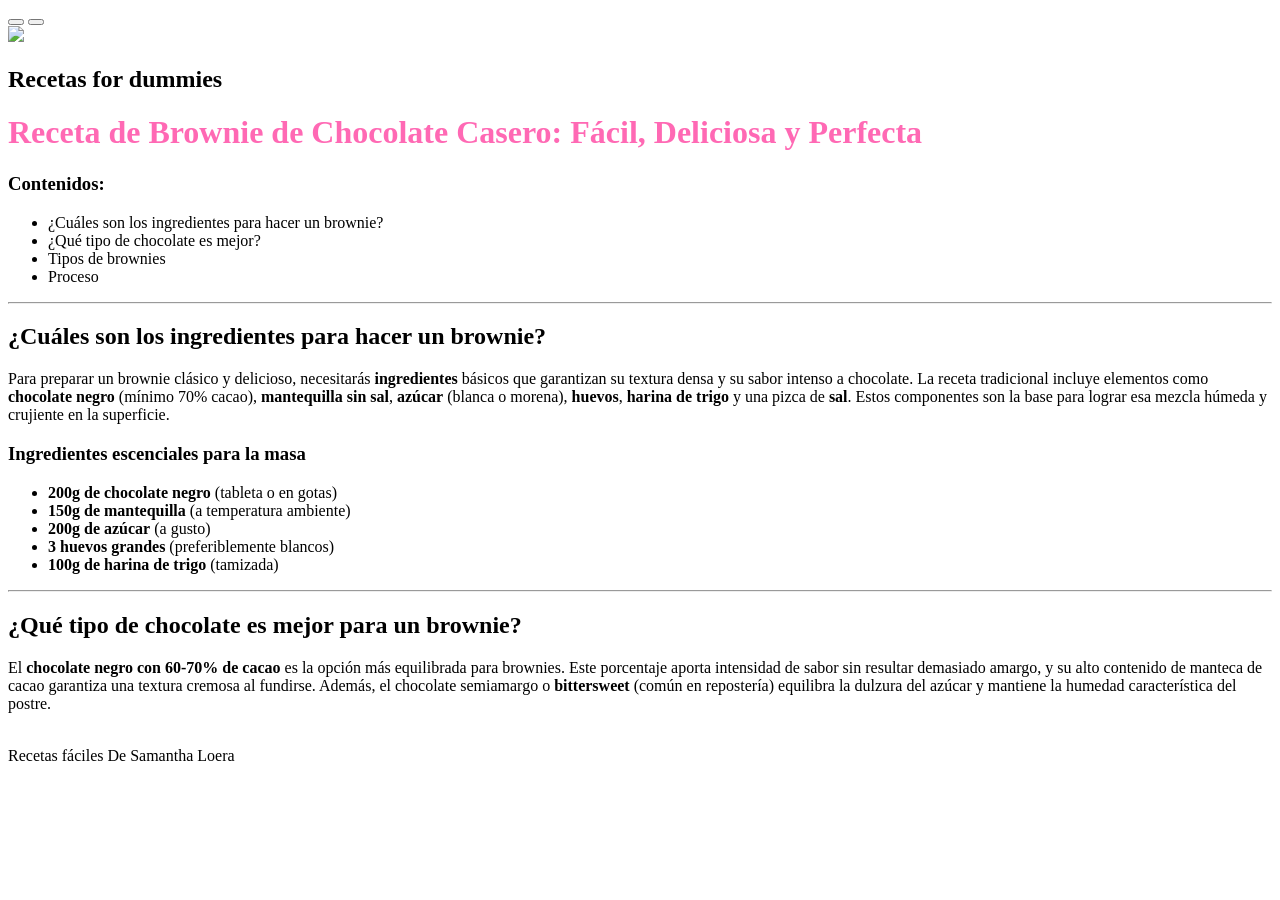
==== index.html @ 363bcb5f "Actualizar index.html" ====
<!DOCTYPE html>
<html lang="en">
<head>
    <meta charset="UTF-8">
    <meta name="viewport" content="width=device-width, initial-scale=1.0">
    <title>Document</title>
</head>
<body>
    <head>
        <button><link rel="stylesheet" href="css/estilos.css"></button>
<button><link rel="stylesheet" href="HTML/idk.html"></button>
    </head>
      <body>
  <header>
  <nav style="align-items: center;">
    <tr>
        <td><img src="https://encrypted-tbn0.gstatic.com/images?q=tbn:ANd9GcQEp4kyVL-8iE-N4a1rpDu3rbWbdtvwKfJ5xAnlfejvLQ&s.jpg"></td>
        <td><h1 class="title">Recetas for dummies</h1></td>
    </tr>
  </nav>
  </header>
  <main>
  <h1 style="color:hotpink;">Receta de Brownie de Chocolate Casero: Fácil, Deliciosa y Perfecta</h1>

<p>
    <h3>Contenidos:</h3>
    <ul>
        <li>¿Cuáles son los ingredientes para hacer un brownie?</li>
        <li>¿Qué tipo de chocolate es mejor?</li>
        <li>Tipos de brownies</li>
        <li>Proceso</li>
    </ul>
   
    <hr>
    <h2>¿Cuáles son los ingredientes para hacer un brownie?</h2>
    <body>
    Para preparar un brownie clásico y delicioso, necesitarás <strong>ingredientes</strong> básicos que garantizan su textura densa y su sabor intenso a chocolate. La receta tradicional incluye elementos como <strong>chocolate negro</strong> (mínimo 70% cacao), <strong>mantequilla sin sal</strong>, <strong>azúcar</strong> (blanca o morena), <strong>huevos</strong>, <strong>harina de trigo</strong> y una pizca de <strong>sal</strong>. Estos componentes son la base para lograr esa mezcla húmeda y crujiente en la superficie.
    </body><br>
    
    <h3>Ingredientes escenciales para la masa</h3>
        <ul>
        <li><strong>200g de chocolate negro</strong> (tableta o en gotas)</li>
        <li><strong>150g de mantequilla</strong> (a temperatura ambiente)</li>
        <li><strong>200g de azúcar</strong> (a gusto)</li>
        <li><strong>3 huevos grandes</strong> (preferiblemente blancos)
        <li><strong>100g de harina de trigo</strong> (tamizada)</li>
    </ul>
    <hr>
    <h2>¿Qué tipo de chocolate es mejor para un brownie?</h2>
    <body>
    El <strong>chocolate negro con 60-70% de cacao</strong> es la opción más equilibrada para brownies. Este porcentaje aporta intensidad de sabor sin resultar demasiado amargo, y su alto contenido de manteca de cacao garantiza una textura cremosa al fundirse. Además, el chocolate semiamargo o <strong>bittersweet</strong> (común en repostería) equilibra la dulzura del azúcar y mantiene la humedad característica del postre.
  </main>
  <footer>
  <p class="texto footer"></p>
 <p> <br>
Recetas fáciles
De Samantha Loera
 </br>
  </p>
  </footer>
</body>
</html>
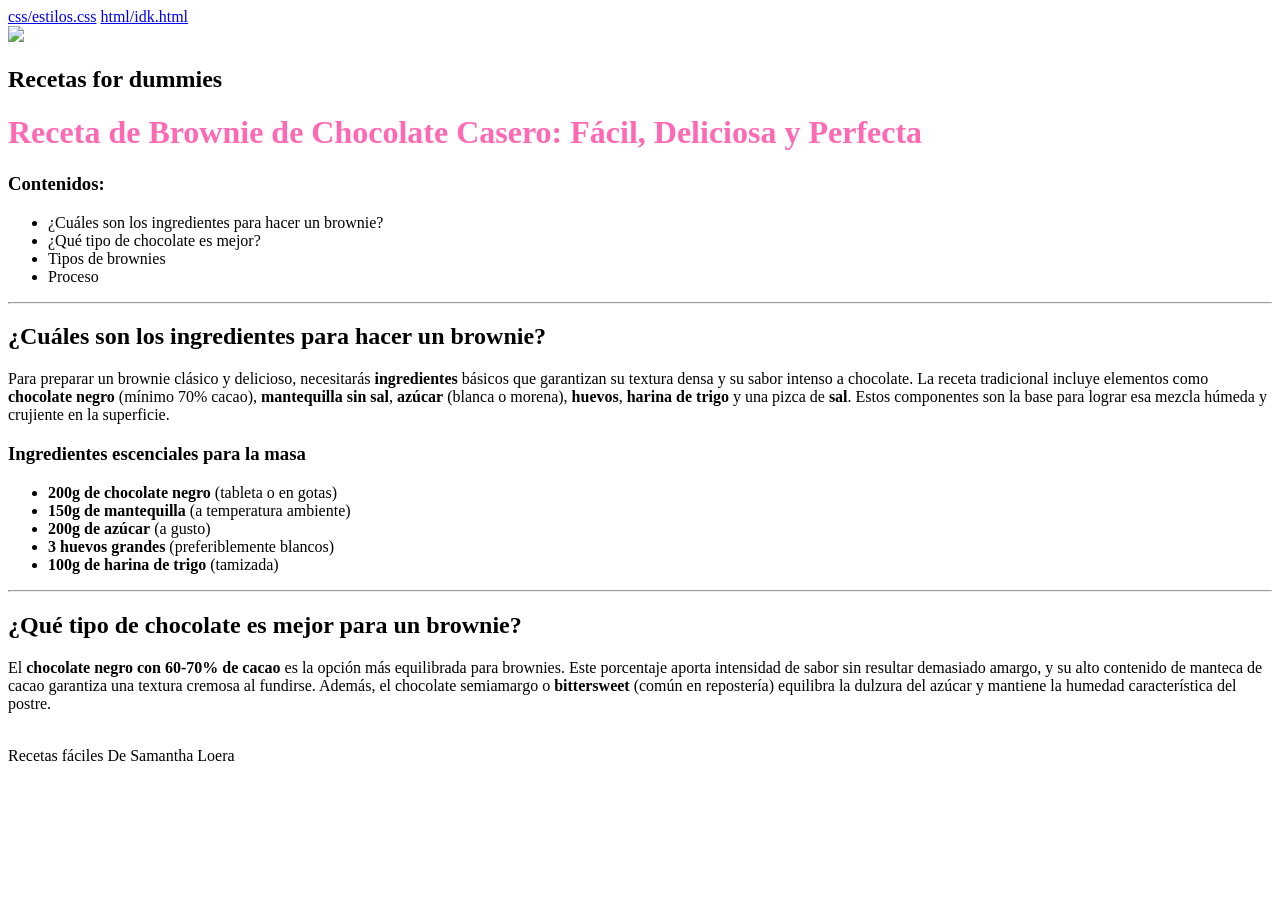
==== commit 413548e6: "Actualizar index.html" ====
--- a/index.html
+++ b/index.html
@@ -6,9 +6,9 @@
     <title>Document</title>
 </head>
 <body>
-    <head>
-        <button><link rel="stylesheet" href="css/estilos.css"></button>
-<button><link rel="stylesheet" href="HTML/idk.html"></button>
+    <head>
+<a href="url">css/estilos.css</a>
+<a href="url">html/idk.html</a>
     </head>
       <body>
   <header>
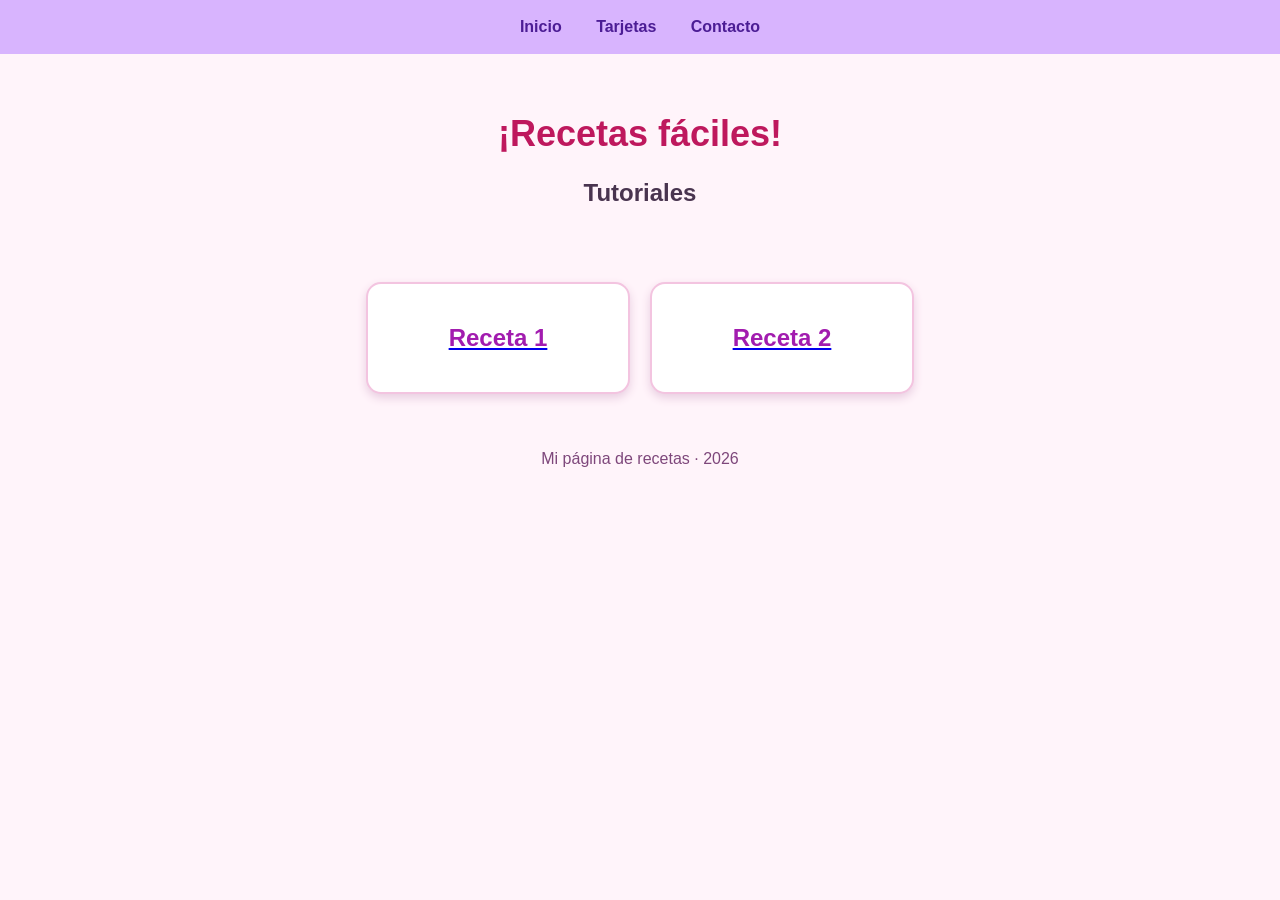
==== commit 51fda5d4: "index.html" ====
--- a/index.html
+++ b/index.html
@@ -1,62 +1,40 @@
 <!DOCTYPE html>
-<html lang="en">
+<html lang="es">
 <head>
     <meta charset="UTF-8">
     <meta name="viewport" content="width=device-width, initial-scale=1.0">
-    <title>Document</title>
+    <title>Recetas for dummies</title>
+    <link rel="stylesheet" href="css/loquesea.css">
 </head>
+
 <body>
-    <head>
-<a href="url">css/estilos.css</a>
-<a href="url">html/idk.html</a>
-    </head>
-      <body>
-  <header>
-  <nav style="align-items: center;">
-    <tr>
-        <td><img src="https://encrypted-tbn0.gstatic.com/images?q=tbn:ANd9GcQEp4kyVL-8iE-N4a1rpDu3rbWbdtvwKfJ5xAnlfejvLQ&s.jpg"></td>
-        <td><h1 class="title">Recetas for dummies</h1></td>
-    </tr>
-  </nav>
-  </header>
-  <main>
-  <h1 style="color:hotpink;">Receta de Brownie de Chocolate Casero: Fácil, Deliciosa y Perfecta</h1>
 
-<p>
-    <h3>Contenidos:</h3>
-    <ul>
-        <li>¿Cuáles son los ingredientes para hacer un brownie?</li>
-        <li>¿Qué tipo de chocolate es mejor?</li>
-        <li>Tipos de brownies</li>
-        <li>Proceso</li>
-    </ul>
-   
-    <hr>
-    <h2>¿Cuáles son los ingredientes para hacer un brownie?</h2>
-    <body>
-    Para preparar un brownie clásico y delicioso, necesitarás <strong>ingredientes</strong> básicos que garantizan su textura densa y su sabor intenso a chocolate. La receta tradicional incluye elementos como <strong>chocolate negro</strong> (mínimo 70% cacao), <strong>mantequilla sin sal</strong>, <strong>azúcar</strong> (blanca o morena), <strong>huevos</strong>, <strong>harina de trigo</strong> y una pizca de <strong>sal</strong>. Estos componentes son la base para lograr esa mezcla húmeda y crujiente en la superficie.
-    </body><br>
-    
-    <h3>Ingredientes escenciales para la masa</h3>
-        <ul>
-        <li><strong>200g de chocolate negro</strong> (tableta o en gotas)</li>
-        <li><strong>150g de mantequilla</strong> (a temperatura ambiente)</li>
-        <li><strong>200g de azúcar</strong> (a gusto)</li>
-        <li><strong>3 huevos grandes</strong> (preferiblemente blancos)
-        <li><strong>100g de harina de trigo</strong> (tamizada)</li>
-    </ul>
-    <hr>
-    <h2>¿Qué tipo de chocolate es mejor para un brownie?</h2>
-    <body>
-    El <strong>chocolate negro con 60-70% de cacao</strong> es la opción más equilibrada para brownies. Este porcentaje aporta intensidad de sabor sin resultar demasiado amargo, y su alto contenido de manteca de cacao garantiza una textura cremosa al fundirse. Además, el chocolate semiamargo o <strong>bittersweet</strong> (común en repostería) equilibra la dulzura del azúcar y mantiene la humedad característica del postre.
-  </main>
-  <footer>
-  <p class="texto footer"></p>
- <p> <br>
-Recetas fáciles
-De Samantha Loera
- </br>
-  </p>
-  </footer>
+    <nav class="menu">
+        <a href="#inicio">Inicio</a>
+        <a href="#tarjetas">Tarjetas</a>
+        <a href="#contacto">Contacto</a>
+    </nav>
+
+    <header id="inicio">
+        <h1>¡Recetas fáciles!</h1>
+        <h2>Tutoriales</h2>
+    </header>
+
+    <main id="tarjetas" class="contenedor">
+
+        <div class="tarjeta">
+            <a href="receta1.html"><h2>Receta 1</h2></a>
+        </div>
+
+        <div class="tarjeta">
+            <a href="receta2.html"><h2>Receta 2</h2></a>
+        </div>
+
+    </main>
+
+    <footer id="contacto">
+        <p>Mi página de recetas · 2026</p>
+    </footer>
+
 </body>
-</html>+</html>
--- a/css/loquesea.css
+++ b/css/loquesea.css
@@ -0,0 +1,65 @@
+/* DISEÑO GENERAL */
+body {
+    margin: 0;
+    font-family: Arial, sans-serif;
+    background-color: #fff4fa;
+    color: #49344f;
+}
+
+/* MENU */
+.menu {
+    background-color: #d8b4fe;
+    padding: 18px;
+    text-align: center;
+}
+
+.menu a {
+    color: #4c1d95;
+    text-decoration: none;
+    margin: 0 15px;
+    font-weight: bold;
+}
+
+/* TITULO PRINCIPAL */
+header {
+    text-align: center;
+    padding: 35px 15px;
+}
+
+header h1 {
+    color: #be185d;
+    font-size: 36px;
+}
+
+/* CONTENEDOR DE TARJETAS */
+.contenedor {
+    display: flex;
+    justify-content: center;
+    flex-wrap: wrap;
+    gap: 20px;
+    padding: 20px;
+}
+
+/* CADA TARJETA */
+.tarjeta {
+    background-color: white;
+    width: 220px;
+    padding: 20px;
+    border: 2px solid #f3c4e0;
+    border-radius: 15px;
+    text-align: center;
+    box-shadow: 0 4px 10px #e8cde0;
+}
+
+/* TITULOS DE LAS TARJETAS */
+.tarjeta h2 {
+    color: #a21caf;
+}
+
+/* PIE DE PAGINA */
+footer {
+    text-align: center;
+    padding: 20px;
+    color: #7e477b;
+}
+
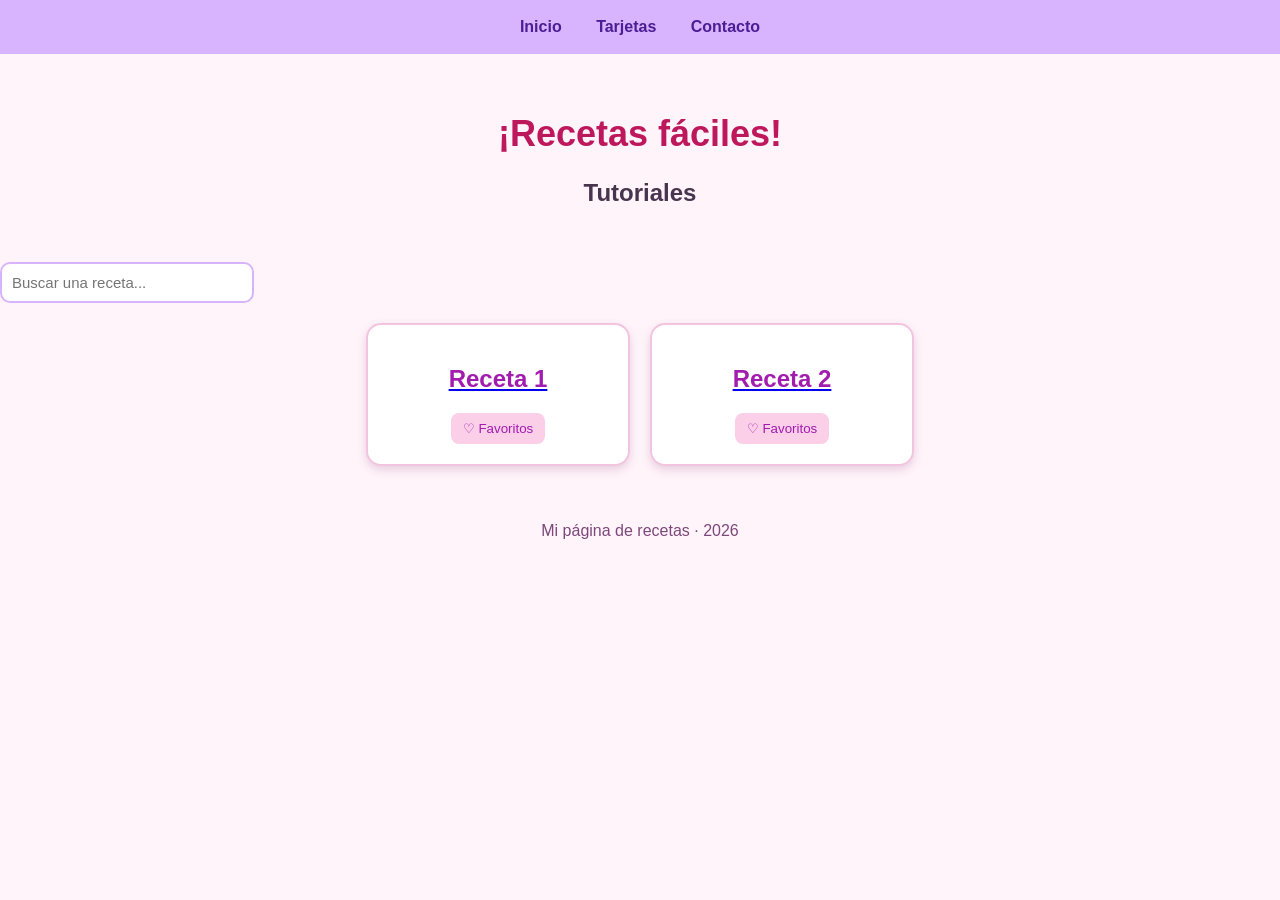
==== commit fbc54253: "Update index.html" ====
--- a/index.html
+++ b/index.html
@@ -1,3 +1,4 @@
+
 <!DOCTYPE html>
 <html lang="es">
 <head>
@@ -5,6 +6,7 @@
     <meta name="viewport" content="width=device-width, initial-scale=1.0">
     <title>Recetas for dummies</title>
     <link rel="stylesheet" href="css/loquesea.css">
+    <script src="script.js" defer></script>
 </head>
 
 <body>
@@ -20,14 +22,20 @@
         <h2>Tutoriales</h2>
     </header>
 
+    <section class="busqueda">
+        <input type="text" id="buscar" placeholder="Buscar una receta...">
+    </section>
+
     <main id="tarjetas" class="contenedor">
 
         <div class="tarjeta">
             <a href="receta1.html"><h2>Receta 1</h2></a>
+            <button class="favorito">♡ Favoritos</button>
         </div>
 
         <div class="tarjeta">
             <a href="receta2.html"><h2>Receta 2</h2></a>
+            <button class="favorito">♡ Favoritos</button>
         </div>
 
     </main>
--- a/css/loquesea.css
+++ b/css/loquesea.css
@@ -62,4 +62,35 @@
     padding: 20px;
     color: #7e477b;
 }
+    text-align: center;
+    padding: 20px;
+    color: #7e477b;
+}
 
+/* BUSCADOR */
+.busqueda {
+    text-align: center;
+    padding: 10px;
+}
+
+.busqueda input {
+    padding: 10px;
+    width: 230px;
+    border: 2px solid #d8b4fe;
+    border-radius: 10px;
+    font-size: 15px;
+}
+
+/* FAVORITOS */
+.favorito {
+    background-color: #fbcfe8;
+    color: #a21caf;
+    border: none;
+    padding: 8px 12px;
+    border-radius: 8px;
+    cursor: pointer;
+}
+
+.favorito:hover {
+    background-color: #f9a8d4;
+}
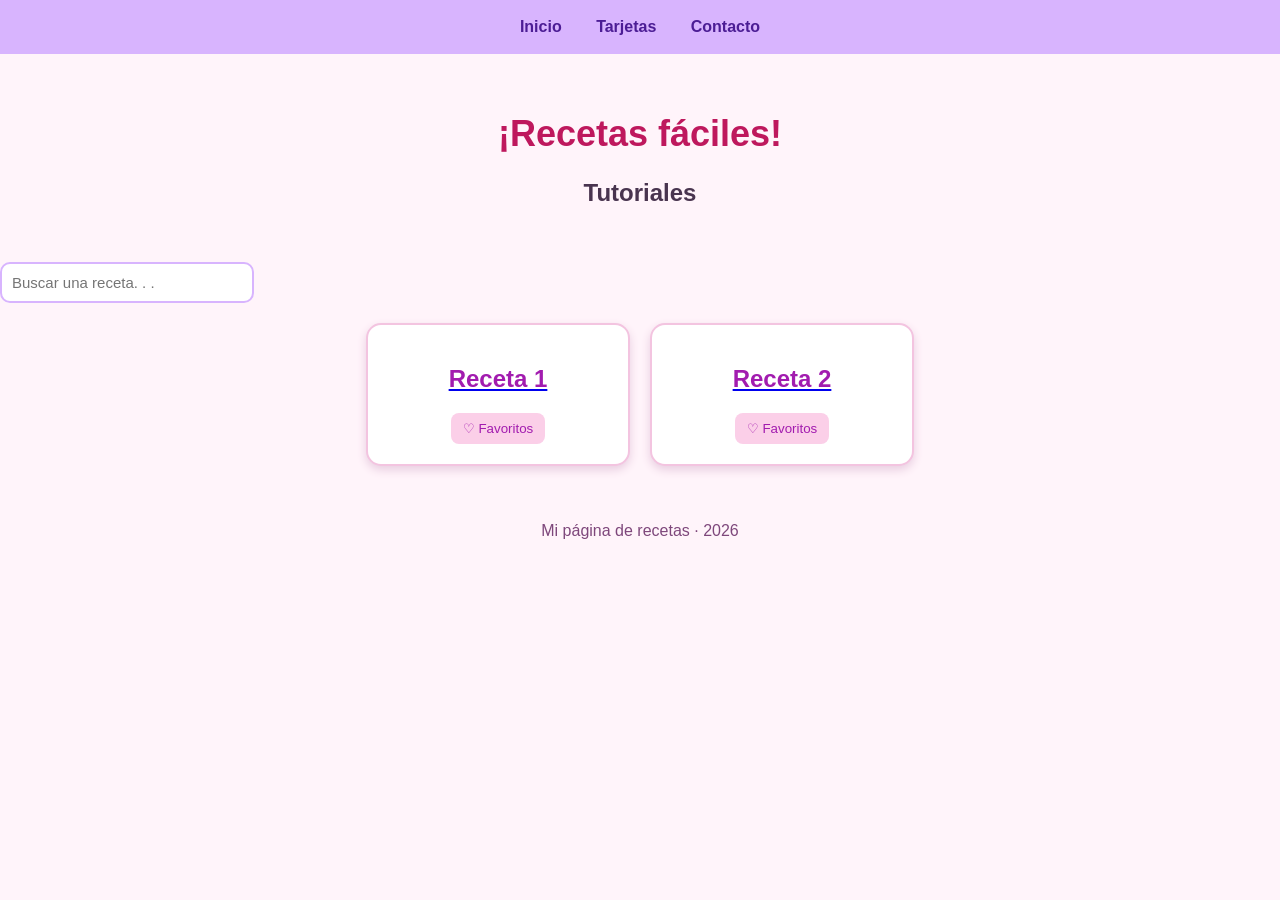
==== commit 284c22d0: "Update index.html" ====
--- a/index.html
+++ b/index.html
@@ -21,11 +21,9 @@
         <h1>¡Recetas fáciles!</h1>
         <h2>Tutoriales</h2>
     </header>
-
     <section class="busqueda">
-        <input type="text" id="buscar" placeholder="Buscar una receta...">
-    </section>
-
+    <input type="text" id="buscar" placeholder="Buscar una receta. . .">
+</section>
     <main id="tarjetas" class="contenedor">
 
         <div class="tarjeta">
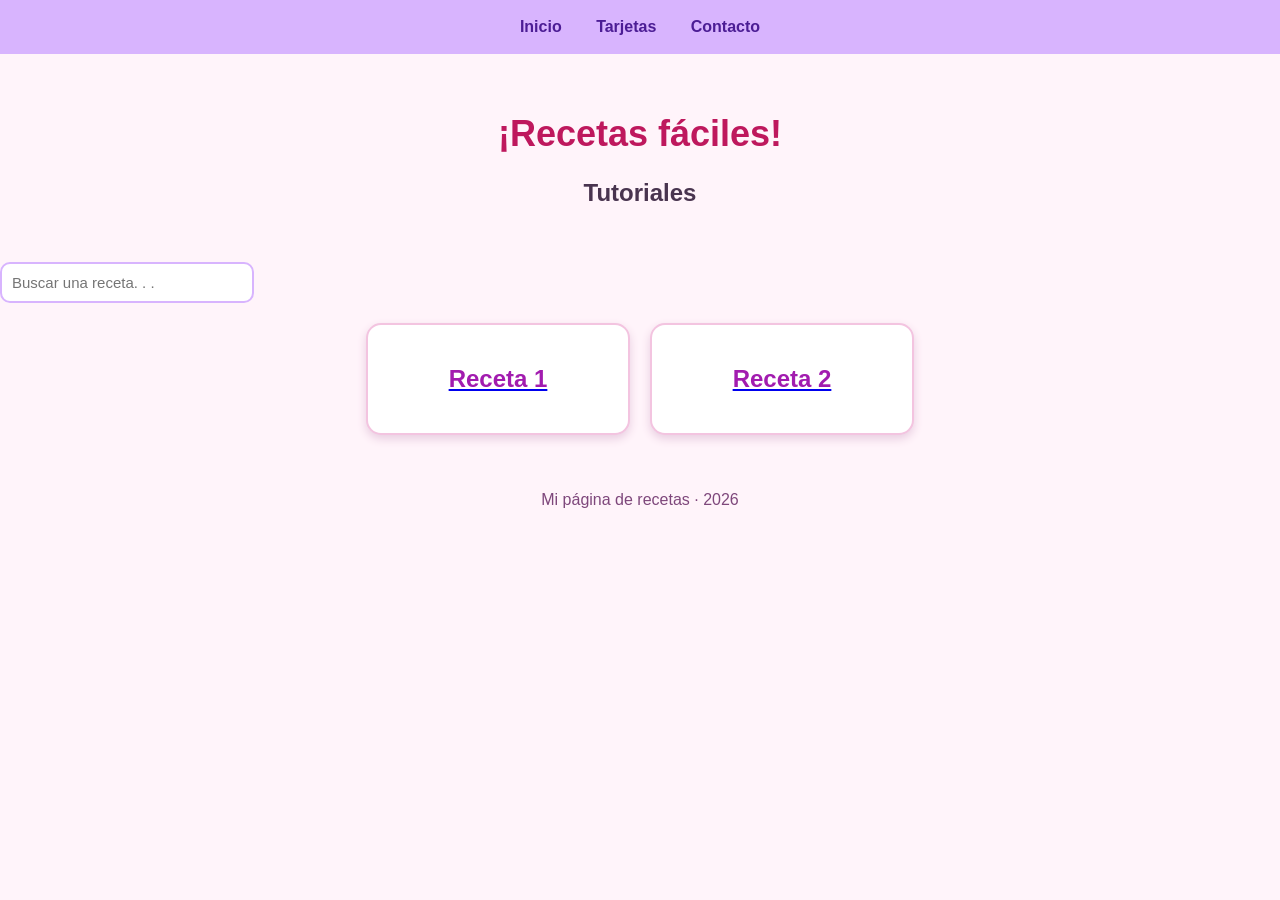
==== commit 1070732f: "Update index.html" ====
--- a/index.html
+++ b/index.html
@@ -28,12 +28,10 @@
 
         <div class="tarjeta">
             <a href="receta1.html"><h2>Receta 1</h2></a>
-            <button class="favorito">♡ Favoritos</button>
         </div>
 
         <div class="tarjeta">
             <a href="receta2.html"><h2>Receta 2</h2></a>
-            <button class="favorito">♡ Favoritos</button>
         </div>
 
     </main>
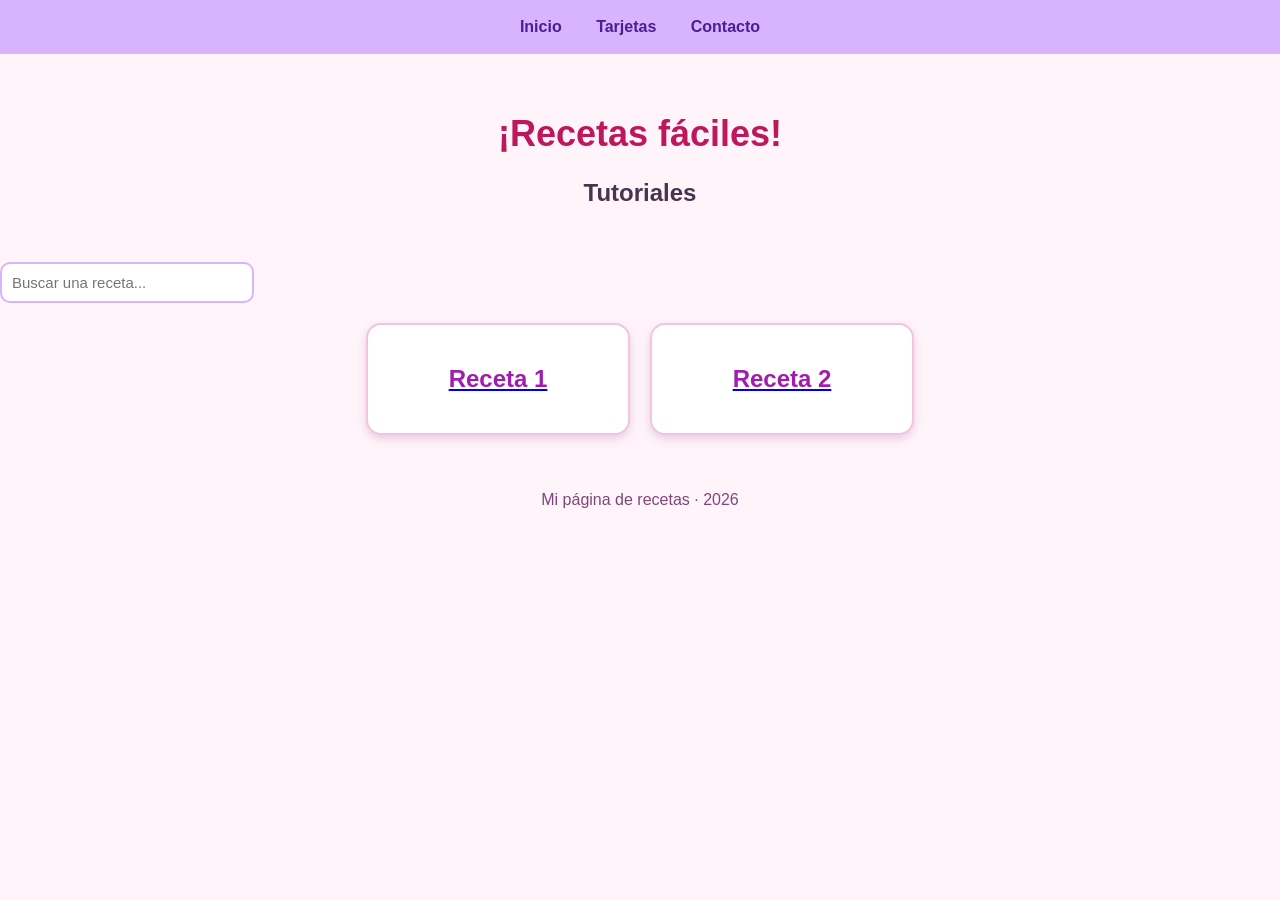
==== commit aab4b5fe: "Update index.html" ====
--- a/index.html
+++ b/index.html
@@ -8,9 +8,8 @@
     <link rel="stylesheet" href="css/loquesea.css">
     <script src="script.js" defer></script>
 </head>
-
+<script src="script.js" defer></script>
 <body>
-
     <nav class="menu">
         <a href="#inicio">Inicio</a>
         <a href="#tarjetas">Tarjetas</a>
@@ -21,8 +20,8 @@
         <h1>¡Recetas fáciles!</h1>
         <h2>Tutoriales</h2>
     </header>
-    <section class="busqueda">
-    <input type="text" id="buscar" placeholder="Buscar una receta. . .">
+   <section class="busqueda">
+    <input type="text" id="buscar" placeholder="Buscar una receta...">
 </section>
     <main id="tarjetas" class="contenedor">
 
@@ -33,12 +32,9 @@
         <div class="tarjeta">
             <a href="receta2.html"><h2>Receta 2</h2></a>
         </div>
-
     </main>
-
     <footer id="contacto">
         <p>Mi página de recetas · 2026</p>
     </footer>
-
 </body>
 </html>
--- a/css/loquesea.css
+++ b/css/loquesea.css
@@ -80,17 +80,3 @@
     border-radius: 10px;
     font-size: 15px;
 }
-
-/* FAVORITOS */
-.favorito {
-    background-color: #fbcfe8;
-    color: #a21caf;
-    border: none;
-    padding: 8px 12px;
-    border-radius: 8px;
-    cursor: pointer;
-}
-
-.favorito:hover {
-    background-color: #f9a8d4;
-}
